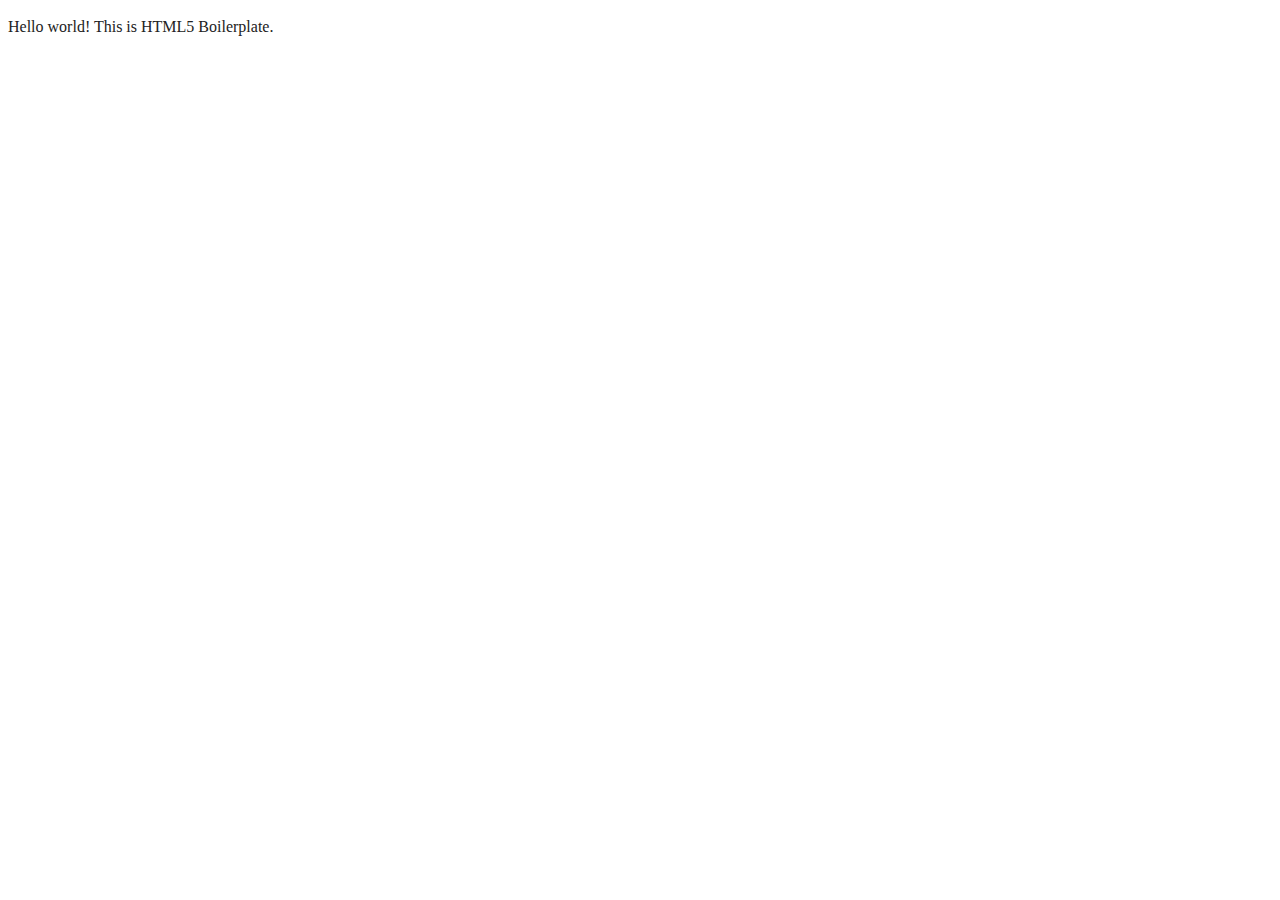
==== index.html @ e8aa1d7d "replace-template" ====
<!doctype html>
<html class="no-js" lang="">

<head>
  <meta charset="utf-8">
  <title></title>
  <meta name="description" content="">
  <meta name="viewport" content="width=device-width, initial-scale=1">

  <meta property="og:title" content="">
  <meta property="og:type" content="">
  <meta property="og:url" content="">
  <meta property="og:image" content="">

  <link rel="manifest" href="site.webmanifest">
  <link rel="apple-touch-icon" href="icon.png">
  <!-- Place favicon.ico in the root directory -->

  <link rel="stylesheet" href="css/normalize.css">
  <link rel="stylesheet" href="css/main.css">

  <meta name="theme-color" content="#fafafa">
</head>

<body>

  <!-- Add your site or application content here -->
  <p>Hello world! This is HTML5 Boilerplate.</p>
  <script src="js/vendor/modernizr-3.11.2.min.js"></script>
  <script src="js/plugins.js"></script>
  <script src="js/main.js"></script>

  <!-- Google Analytics: change UA-XXXXX-Y to be your site's ID. -->
  <script>
    window.ga = function () { ga.q.push(arguments) }; ga.q = []; ga.l = +new Date;
    ga('create', 'UA-XXXXX-Y', 'auto'); ga('set', 'anonymizeIp', true); ga('set', 'transport', 'beacon'); ga('send', 'pageview')
  </script>
  <script src="https://www.google-analytics.com/analytics.js" async></script>
</body>

</html>
---- css/main.css ----
/*! HTML5 Boilerplate v8.0.0 | MIT License | https://html5boilerplate.com/ */

/* main.css 2.1.0 | MIT License | https://github.com/h5bp/main.css#readme */
/*
 * What follows is the result of much research on cross-browser styling.
 * Credit left inline and big thanks to Nicolas Gallagher, Jonathan Neal,
 * Kroc Camen, and the H5BP dev community and team.
 */

/* ==========================================================================
   Base styles: opinionated defaults
   ========================================================================== */

html {
  color: #222;
  font-size: 1em;
  line-height: 1.4;
}

/*
 * Remove text-shadow in selection highlight:
 * https://twitter.com/miketaylr/status/12228805301
 *
 * Vendor-prefixed and regular ::selection selectors cannot be combined:
 * https://stackoverflow.com/a/16982510/7133471
 *
 * Customize the background color to match your design.
 */

::-moz-selection {
  background: #b3d4fc;
  text-shadow: none;
}

::selection {
  background: #b3d4fc;
  text-shadow: none;
}

/*
 * A better looking default horizontal rule
 */

hr {
  display: block;
  height: 1px;
  border: 0;
  border-top: 1px solid #ccc;
  margin: 1em 0;
  padding: 0;
}

/*
 * Remove the gap between audio, canvas, iframes,
 * images, videos and the bottom of their containers:
 * https://github.com/h5bp/html5-boilerplate/issues/440
 */

audio,
canvas,
iframe,
img,
svg,
video {
  vertical-align: middle;
}

/*
 * Remove default fieldset styles.
 */

fieldset {
  border: 0;
  margin: 0;
  padding: 0;
}

/*
 * Allow only vertical resizing of textareas.
 */

textarea {
  resize: vertical;
}

/* ==========================================================================
   Author's custom styles
   ========================================================================== */

/* ==========================================================================
   Helper classes
   ========================================================================== */

/*
 * Hide visually and from screen readers
 */

.hidden,
[hidden] {
  display: none !important;
}

/*
 * Hide only visually, but have it available for screen readers:
 * https://snook.ca/archives/html_and_css/hiding-content-for-accessibility
 *
 * 1. For long content, line feeds are not interpreted as spaces and small width
 *    causes content to wrap 1 word per line:
 *    https://medium.com/@jessebeach/beware-smushed-off-screen-accessible-text-5952a4c2cbfe
 */

.sr-only {
  border: 0;
  clip: rect(0, 0, 0, 0);
  height: 1px;
  margin: -1px;
  overflow: hidden;
  padding: 0;
  position: absolute;
  white-space: nowrap;
  width: 1px;
  /* 1 */
}

/*
 * Extends the .sr-only class to allow the element
 * to be focusable when navigated to via the keyboard:
 * https://www.drupal.org/node/897638
 */

.sr-only.focusable:active,
.sr-only.focusable:focus {
  clip: auto;
  height: auto;
  margin: 0;
  overflow: visible;
  position: static;
  white-space: inherit;
  width: auto;
}

/*
 * Hide visually and from screen readers, but maintain layout
 */

.invisible {
  visibility: hidden;
}

/*
 * Clearfix: contain floats
 *
 * For modern browsers
 * 1. The space content is one way to avoid an Opera bug when the
 *    `contenteditable` attribute is included anywhere else in the document.
 *    Otherwise it causes space to appear at the top and bottom of elements
 *    that receive the `clearfix` class.
 * 2. The use of `table` rather than `block` is only necessary if using
 *    `:before` to contain the top-margins of child elements.
 */

.clearfix::before,
.clearfix::after {
  content: " ";
  display: table;
}

.clearfix::after {
  clear: both;
}

/* ==========================================================================
   EXAMPLE Media Queries for Responsive Design.
   These examples override the primary ('mobile first') styles.
   Modify as content requires.
   ========================================================================== */

@media only screen and (min-width: 35em) {
  /* Style adjustments for viewports that meet the condition */
}

@media print,
  (-webkit-min-device-pixel-ratio: 1.25),
  (min-resolution: 1.25dppx),
  (min-resolution: 120dpi) {
  /* Style adjustments for high resolution devices */
}

/* ==========================================================================
   Print styles.
   Inlined to avoid the additional HTTP request:
   https://www.phpied.com/delay-loading-your-print-css/
   ========================================================================== */

@media print {
  *,
  *::before,
  *::after {
    background: #fff !important;
    color: #000 !important;
    /* Black prints faster */
    box-shadow: none !important;
    text-shadow: none !important;
  }

  a,
  a:visited {
    text-decoration: underline;
  }

  a[href]::after {
    content: " (" attr(href) ")";
  }

  abbr[title]::after {
    content: " (" attr(title) ")";
  }

  /*
   * Don't show links that are fragment identifiers,
   * or use the `javascript:` pseudo protocol
   */
  a[href^="#"]::after,
  a[href^="javascript:"]::after {
    content: "";
  }

  pre {
    white-space: pre-wrap !important;
  }

  pre,
  blockquote {
    border: 1px solid #999;
    page-break-inside: avoid;
  }

  /*
   * Printing Tables:
   * https://web.archive.org/web/20180815150934/http://css-discuss.incutio.com/wiki/Printing_Tables
   */
  thead {
    display: table-header-group;
  }

  tr,
  img {
    page-break-inside: avoid;
  }

  p,
  h2,
  h3 {
    orphans: 3;
    widows: 3;
  }

  h2,
  h3 {
    page-break-after: avoid;
  }
}
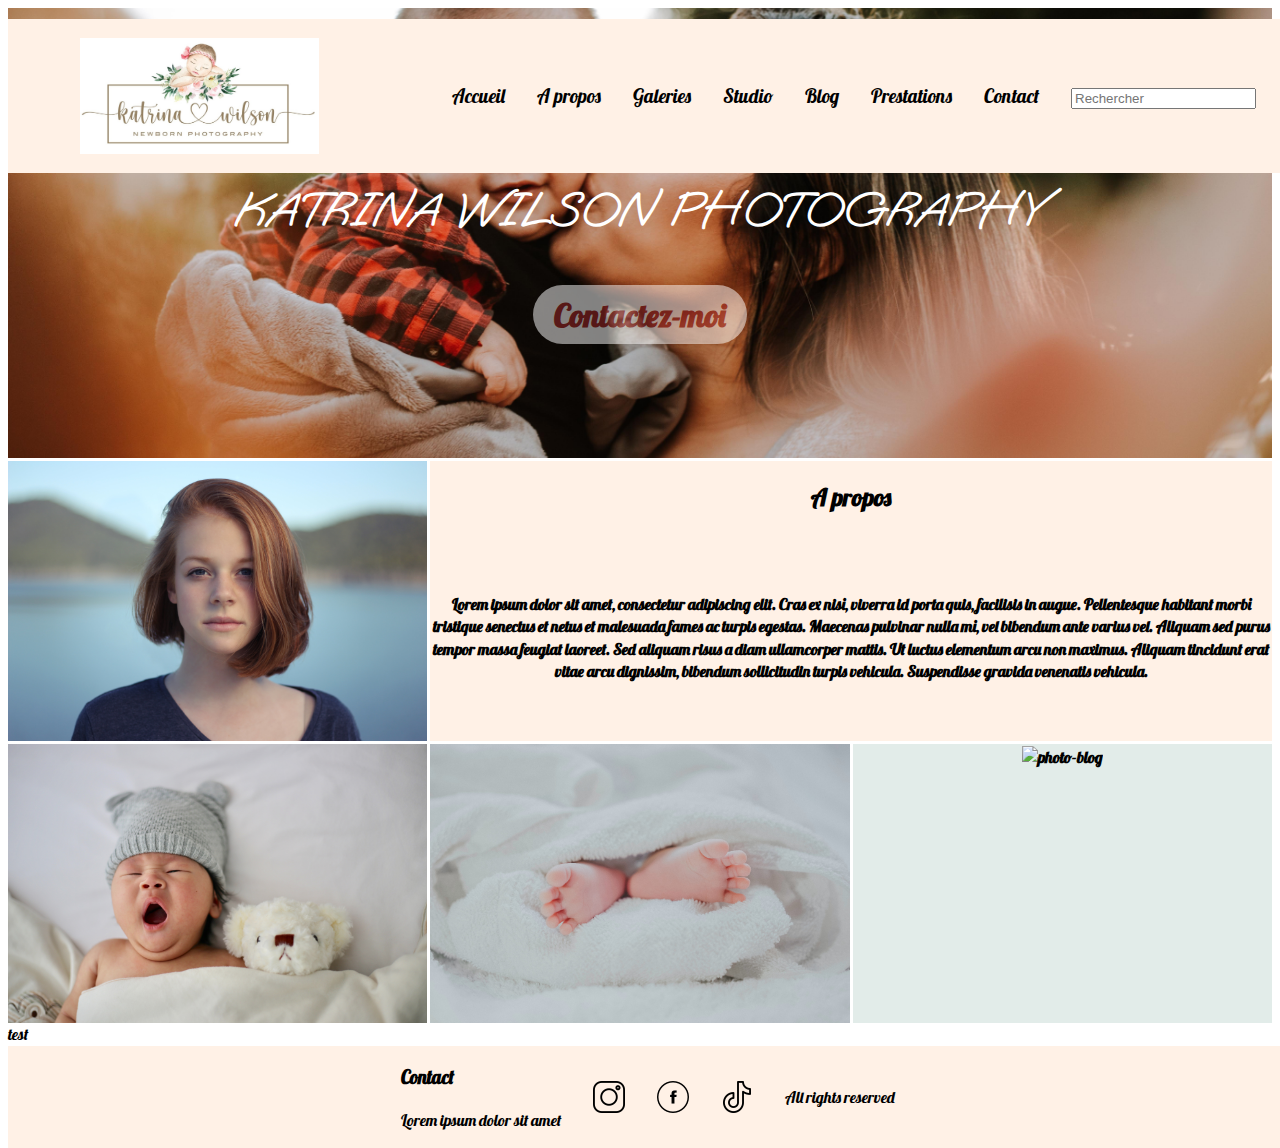
==== commit 78b17ea7: "add-other-pages" ====
--- a/index.html
+++ b/index.html
@@ -20,12 +20,95 @@
   <link rel="stylesheet" href="css/main.css">
 
   <meta name="theme-color" content="#fafafa">
+  <link href="https://fonts.googleapis.com/css2?family=Josefin+Sans&family=Lobster&family=Oooh+Baby&family=Open+Sans:wght@400;500&display=swap" rel="stylesheet">
 </head>
+
 
 <body>
 
   <!-- Add your site or application content here -->
-  <p>Hello world! This is HTML5 Boilerplate.</p>
+  <header>
+    <nav class="navbar">
+      <ul class="nav-list">
+        <div class="nav-item logo"><img src="img/logo.jpg" alt="logo"></div>
+        <li class="nav-item"><a href="index.html">Accueil</a></li>
+        <li class="nav-item"><a href="a-propos.html">A propos</a></li>
+        <li class="nav-item"><a href="galerie.html">Galeries</a></li>
+        <li class="nav-item"><a href="studio.html">Studio</a></li>
+        <li class="nav-item"><a href="blog.html">Blog</a></li>
+        <li class="nav-item"><a href="prestations.html">Prestations</a></li>
+        <li class="nav-item"><a href="contact.html">Contact</a></li>
+        <!-- 
+          <li><a href="link-insta"><img src="icon/instagram.png" alt="icon-instagram"></a></li>
+          <li><a href="link-fb"><img src="icon/facebook.png" alt="icon-fb"></a></li>
+          <li><a href="link-tiktok"><img src="icon/tik-tok.png" alt="icon-tiktok"></a></li> -->
+        <div class="nav-item" class="search">
+          <input type="text" name="search" id="search" placeholder="Rechercher">
+        </div>
+
+      </ul>
+    </nav>
+  </header>
+
+
+  <section class="container">
+    <main>
+      <div class="main">
+        <p class="main-title">KATRINA WILSON PHOTOGRAPHY</p>
+        <a href="contact.html" class="btn">Contactez-moi</a>
+      </div>
+    </main>
+
+    <article class="propos">
+
+      <img src="img/profile.jpg" alt="profile-picture">
+
+    </article>
+    <article class="propos-text">
+      <h2>A propos</h2>
+      <p>Lorem ipsum dolor sit amet, consectetur adipiscing elit. Cras ex nisi, viverra id porta quis, facilisis in
+        augue. Pellentesque habitant morbi tristique senectus et netus et malesuada fames ac turpis egestas. Maecenas
+        pulvinar nulla mi, vel bibendum ante varius vel. Aliquam sed purus tempor massa feugiat laoreet. Sed aliquam
+        risus a diam ullamcorper mattis. Ut luctus elementum arcu non maximus. Aliquam tincidunt erat vitae arcu
+        dignissim, bibendum sollicitudin turpis vehicula. Suspendisse gravida venenatis vehicula.</p>
+
+    </article>
+
+
+
+    <article class="prestations">
+      <!-- <h2>Prestations</h2> -->
+      <a href="link-prestation">
+        <img src="img/baby3.jpg" alt="photo-baby">
+      </a>
+    </article>
+
+    <article class="studio">
+      <!-- <h2>Studio</h2> -->
+      <img src="img/baby1.jpg" alt="photo-studio">
+    </article>
+
+    <article class="blog">
+      <!-- <h2>Blog</h2> -->
+      <img src="img/family3.jpg" alt="photo-blog">
+    </article>
+
+  </section>
+
+  <div class="test">test</div>
+<section>
+  <footer class="footer-bar">
+    <div>
+    <h3 class="foot-item">Contact</h3>
+    <p class="foot-item">Lorem ipsum dolor sit amet</p>
+  </div>
+    <li class="foot-item"><a href="link-insta"><img src="icon/instagram.png" alt="icon-instagram"></a></li>
+    <li class="foot-item"><a href="link-fb"><img src="icon/facebook.png" alt="icon-fb"></a></li>
+    <li class="foot-item"><a href="link-tiktok"><img src="icon/tik-tok.png" alt="icon-tiktok"></a></li>
+    <p class="foot-item">All rights reserved</p>
+  </footer>
+</section>
+
   <script src="js/vendor/modernizr-3.11.2.min.js"></script>
   <script src="js/plugins.js"></script>
   <script src="js/main.js"></script>
@@ -38,4 +121,4 @@
   <script src="https://www.google-analytics.com/analytics.js" async></script>
 </body>
 
-</html>
+</html>--- a/css/main.css
+++ b/css/main.css
@@ -10,12 +10,6 @@
 /* ==========================================================================
    Base styles: opinionated defaults
    ========================================================================== */
-
-html {
-  color: #222;
-  font-size: 1em;
-  line-height: 1.4;
-}
 
 /*
  * Remove text-shadow in selection highlight:
@@ -180,9 +174,9 @@
 }
 
 @media print,
-  (-webkit-min-device-pixel-ratio: 1.25),
-  (min-resolution: 1.25dppx),
-  (min-resolution: 120dpi) {
+(-webkit-min-device-pixel-ratio: 1.25),
+(min-resolution: 1.25dppx),
+(min-resolution: 120dpi) {
   /* Style adjustments for high resolution devices */
 }
 
@@ -193,6 +187,7 @@
    ========================================================================== */
 
 @media print {
+
   *,
   *::before,
   *::after {
@@ -209,11 +204,11 @@
   }
 
   a[href]::after {
-    content: " (" attr(href) ")";
+    content: " ("attr(href) ")";
   }
 
   abbr[title]::after {
-    content: " (" attr(title) ")";
+    content: " ("attr(title) ")";
   }
 
   /*
@@ -244,9 +239,9 @@
   }
 
   tr,
-  img {
+  /* img {
     page-break-inside: avoid;
-  }
+  } */
 
   p,
   h2,
@@ -261,3 +256,309 @@
   }
 }
 
+/* ==========================================================================
+ CONTENT 
+========================================================================== */
+/* GENERAL  */
+
+:root {
+  --primary: black;
+  --light: white;
+  --dark: brown;
+  font-family: 'Lobster', cursive;
+}
+html {
+  color: var(--primary);
+  font-size: 1em;
+  line-height: 1.4;
+  
+}
+
+.btn {
+color: var(--dark);
+background-color: var(--light);
+padding: 0.6rem 1.3rem;
+text-decoration: none;
+opacity: 0.5;
+border-radius: 30px;
+}
+img {
+  width: 100%;
+  height: 100%;
+  object-fit: cover;
+}
+/* GENERAL  */
+nav{
+  height: auto;
+  position: fixed;
+  width: 100%;
+  top: 0;
+}
+.nav-list {
+  background-color: #fff1e6;
+  display: flex;
+  justify-content: flex-end;
+  align-content: center;
+  align-items: center;
+  font-size: 1.2rem;
+}
+
+.nav-item {
+  list-style: none;
+  margin-right: 2rem;
+}
+
+.nav-item a {
+  text-decoration: none;
+  color: black;
+}
+
+.nav-item:first-child {
+  margin-right: auto;
+  margin-left: 2rem;
+}
+
+
+.logo {
+  height: 6em;
+  margin: 1em;
+}
+.top{
+  display: flex;
+  flex-direction: column;
+  justify-content: flex-end;
+  align-items: center;
+  padding-bottom: 3rem;
+  height: 40vh;
+}
+
+/* HOME PAGE */
+.container {
+  display: grid;
+  /* width: 100vw; */
+  /* height: 100vh; */
+  grid-template-columns: 1fr 1fr 1fr;
+  grid-template-rows: 0.8fr 0.5fr 0.5fr;
+  grid-template-areas:
+    "main main main"
+    "propos propos-text propos-text"
+    "prest stu blog"
+  ;
+  grid-gap: 0.2rem;
+  font-weight: 800;
+  font-size: 1rem;
+  color: black;
+  text-align: center;
+}
+main {
+  grid-area: main;
+  min-height: 50vh;
+  /* display: grid; */
+  /* background-color: khaki; */
+  background-image: url("../img/family2.jpg");
+  /* object-fit: cover; */
+  background-size: cover;
+  background-position: center;
+  display: flex;
+  flex-direction: column;
+  align-items: center;
+  justify-content: center;
+  /* height: 100vh;
+  width: 100vw;
+  max-width: 100%;  */
+  /* background-size: 100% 100%; */
+}
+main .main-title {
+font-size: 3rem;
+color: var(--light);
+font-family: 'Oooh Baby', cursive;
+}
+
+main .btn{
+  font-size: 2rem;
+}
+main .btn:hover{
+  font-size: 2rem;
+  background: var(--dark);
+  color: var(--light);
+}
+.prestations {
+  grid-area: prest;
+  background-color: #fff1e6;
+}
+
+.studio {
+  grid-area: stu;
+  background-color: #eae4e9;
+}
+
+.blog {
+  grid-area: blog;
+  background-color: #e2ece9;
+}
+
+/* GALERIES */
+.galerie {
+  display: grid;
+  grid-template-columns: repeat(3, 1fr);
+  grid-template-rows:  repeat(3, 60vh);
+  grid-template-areas: 
+  "p1 p2 p3"
+  "p1 p4 p5"
+  "p6 p6 p7";
+  grid-gap: 0.2rem;
+  /* width: 100vw; */
+}
+
+.p1 {
+  grid-area: p1;
+}
+.p2 {
+  grid-area: p2;
+}
+.p3 {
+  grid-area: p3;
+}
+.p4 {
+  grid-area: p4;
+}
+.p5 {
+  grid-area: p5;
+}
+.p6 {
+  grid-area: p6;
+}
+.p7 {
+  grid-area: p7;
+}
+/* END GALERIES */
+
+/* STUDIO */
+.studio-page{
+  display: grid;
+  grid-template-columns: repeat(3, 1fr);
+  grid-template-rows:  1fr;
+  grid-template-areas: 
+  "studio-image studio-text studio-text"
+;
+}
+.studio-image {
+  grid-area: studio-image;
+}
+.studio-text {
+  grid-area: studio-text;
+  display: flex;
+  justify-content: center;
+  align-items: center;
+  padding-left: 2rem;
+}
+
+/* END STUDIO */
+/* PRESTATIONS */
+.prestations-page{
+  display: grid;
+  grid-template-columns: repeat(3, 1fr);
+  grid-template-rows: repeat(4, 1fr);
+  grid-template-areas: 
+  "pi1 pt1 pt1"
+  "pt2 pt2 pi2"
+  "pi3 pt3 pt3"
+  "pt4 pt4 pi4"
+  /* grid-gap: 0.2rem; */
+;
+}
+.pi1 {
+  grid-area: pi1;
+}
+.pt1 {
+  grid-area: pt1;
+}
+.pi2 {
+  grid-area: pi2;
+}
+.pt2 {
+  grid-area: pt2;
+}
+.pi3{
+  grid-area: pi3;
+}
+.pt3 {
+  grid-area: pt3;
+}
+.pi4 {
+  grid-area: pi4;
+}
+.pt4 {
+  grid-area: pt4;
+}
+.prestations-page > article{
+  border-top: solid 0.1rem var(--dark) ;
+  border-bottom: solid  0.1rem var(--dark);
+}
+.prestations-text {
+  display: flex;
+flex-direction: column;
+align-items: center;
+justify-content: flex-start;
+  padding: 2rem;
+
+}
+/* END PRESTATIONS */
+.propos {
+  grid-area: propos;
+  background-color: #e2ece9;
+ 
+ }
+
+
+.propos-text {
+  grid-area: propos-text;
+  background-color: #fff1e6;
+  display: grid;
+  justify-items: center;
+}
+/* .propos-text h2 {
+align-self: flex-start;
+justify-self: center;
+} */
+
+
+/* .test{
+  background-image: url("../img/baby3.jpg");
+  display: flex;
+  object-fit: cover;
+  background-size: cover;
+  justify-content: center;
+  height: 100vh;
+  width: 100vw;
+  max-width: 100%;  
+} */
+
+footer {
+  background-color: #fff1e6;
+  display: flex;
+  justify-content: center;
+  align-items: center;
+  width: 100%;
+  position: absolute;
+}
+
+.foot-item {
+  list-style: none;
+  margin-right: 1rem;
+  margin-left: 1rem;
+  
+}
+
+.foot-item img{
+width: 2rem;
+}
+/* .foot-item:last-of-type {
+  
+  margin-right: 0;
+  margin-left: 1rem;
+}
+.foot-item:first-child {
+  margin-right: auto;
+  margin-left: 0;
+} */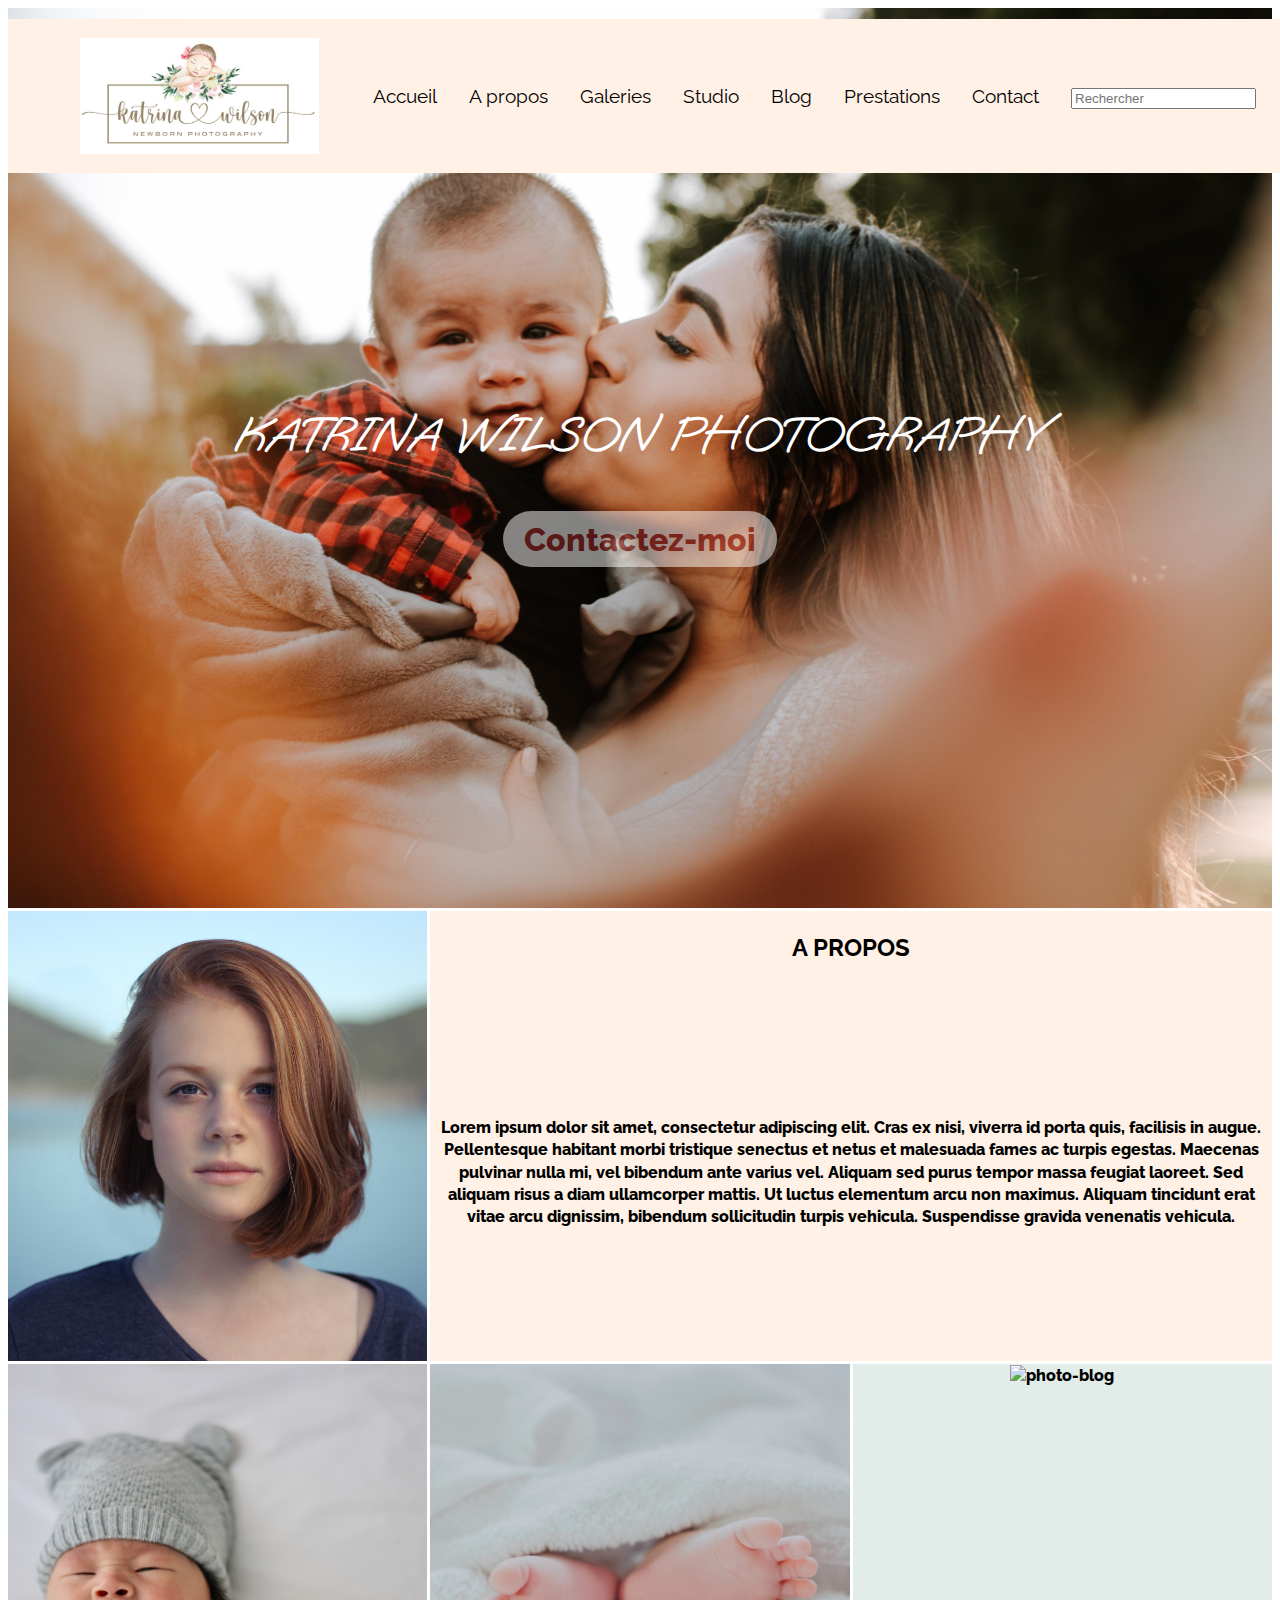
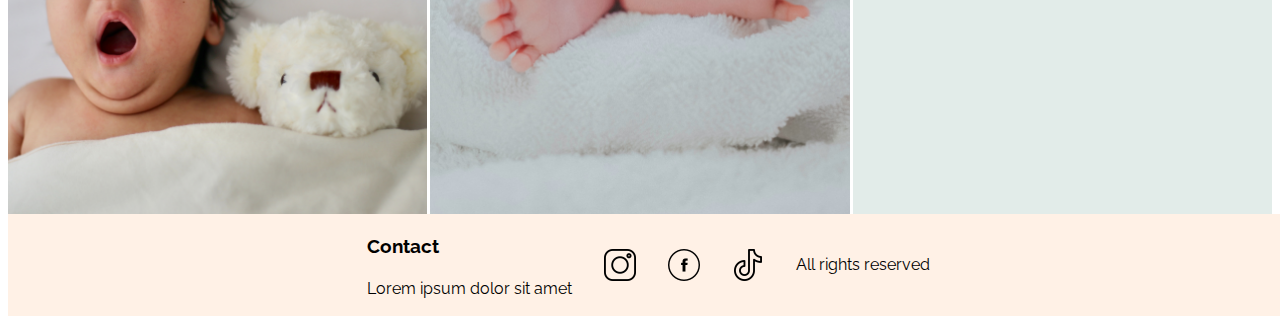
==== commit eecf88bb: "add-contact" ====
--- a/index.html
+++ b/index.html
@@ -20,7 +20,7 @@
   <link rel="stylesheet" href="css/main.css">
 
   <meta name="theme-color" content="#fafafa">
-  <link href="https://fonts.googleapis.com/css2?family=Josefin+Sans&family=Lobster&family=Oooh+Baby&family=Open+Sans:wght@400;500&display=swap" rel="stylesheet">
+  <link href="https://fonts.googleapis.com/css2?family=Josefin+Sans&family=Lobster&family=Oooh+Baby&family=Open+Sans:wght@400;500&family=Raleway:wght@200&display=swap" rel="stylesheet">
 </head>
 
 
@@ -65,7 +65,7 @@
 
     </article>
     <article class="propos-text">
-      <h2>A propos</h2>
+      <h2>A PROPOS</h2>
       <p>Lorem ipsum dolor sit amet, consectetur adipiscing elit. Cras ex nisi, viverra id porta quis, facilisis in
         augue. Pellentesque habitant morbi tristique senectus et netus et malesuada fames ac turpis egestas. Maecenas
         pulvinar nulla mi, vel bibendum ante varius vel. Aliquam sed purus tempor massa feugiat laoreet. Sed aliquam
@@ -95,7 +95,6 @@
 
   </section>
 
-  <div class="test">test</div>
 <section>
   <footer class="footer-bar">
     <div>
--- a/css/main.css
+++ b/css/main.css
@@ -265,11 +265,12 @@
   --primary: black;
   --light: white;
   --dark: brown;
-  font-family: 'Lobster', cursive;
+  font-family: 'Raleway', sans-serif;
+  box-sizing:border-box;
 }
 html {
   color: var(--primary);
-  font-size: 1em;
+  font-size: 1rem;
   line-height: 1.4;
   
 }
@@ -291,7 +292,7 @@
 nav{
   height: auto;
   position: fixed;
-  width: 100%;
+  width: 100vw;
   top: 0;
 }
 .nav-list {
@@ -328,7 +329,7 @@
   flex-direction: column;
   justify-content: flex-end;
   align-items: center;
-  padding-bottom: 3rem;
+  padding-bottom: 2vh;
   height: 40vh;
 }
 
@@ -352,7 +353,7 @@
 }
 main {
   grid-area: main;
-  min-height: 50vh;
+  min-height: 100vh;
   /* display: grid; */
   /* background-color: khaki; */
   background-image: url("../img/family2.jpg");
@@ -504,6 +505,57 @@
 
 }
 /* END PRESTATIONS */
+/* BLOG */
+.blog-page {
+  display: grid;
+  grid-template-columns: repeat(3, 1fr);
+  grid-template-rows:  repeat(4, 30vh);
+  grid-template-areas: 
+  "bi1 bi2 bi3"
+  "bt1 bt2 bt3"
+  "bi4 bi5 bi6"
+  "bt4 bt5 bt6"
+ ;
+  grid-gap: 0.2rem;
+}
+.bi1{
+  grid-area: bi1;
+}
+.bi2{
+  grid-area: bi2;
+}
+.bi3{
+  grid-area: bi3;
+}
+.bi4{
+  grid-area: bi4;
+}
+.bi5{
+  grid-area: bi5;
+}
+.bi6{
+  grid-area: bi6;
+}
+.bt1{
+  grid-area: bt1;
+}
+.bt2{
+  grid-area: bt2;
+}
+.bt3{
+  grid-area: bt3;
+}
+.bt4{
+  grid-area: bt4;
+}
+.bt5{
+  grid-area: bt5;
+}
+.bt6{
+  grid-area: bt6;
+}
+
+/* END BLOG */
 .propos {
   grid-area: propos;
   background-color: #e2ece9;
@@ -517,22 +569,8 @@
   display: grid;
   justify-items: center;
 }
-/* .propos-text h2 {
-align-self: flex-start;
-justify-self: center;
-} */
-
-
-/* .test{
-  background-image: url("../img/baby3.jpg");
-  display: flex;
-  object-fit: cover;
-  background-size: cover;
-  justify-content: center;
-  height: 100vh;
-  width: 100vw;
-  max-width: 100%;  
-} */
+
+
 
 footer {
   background-color: #fff1e6;
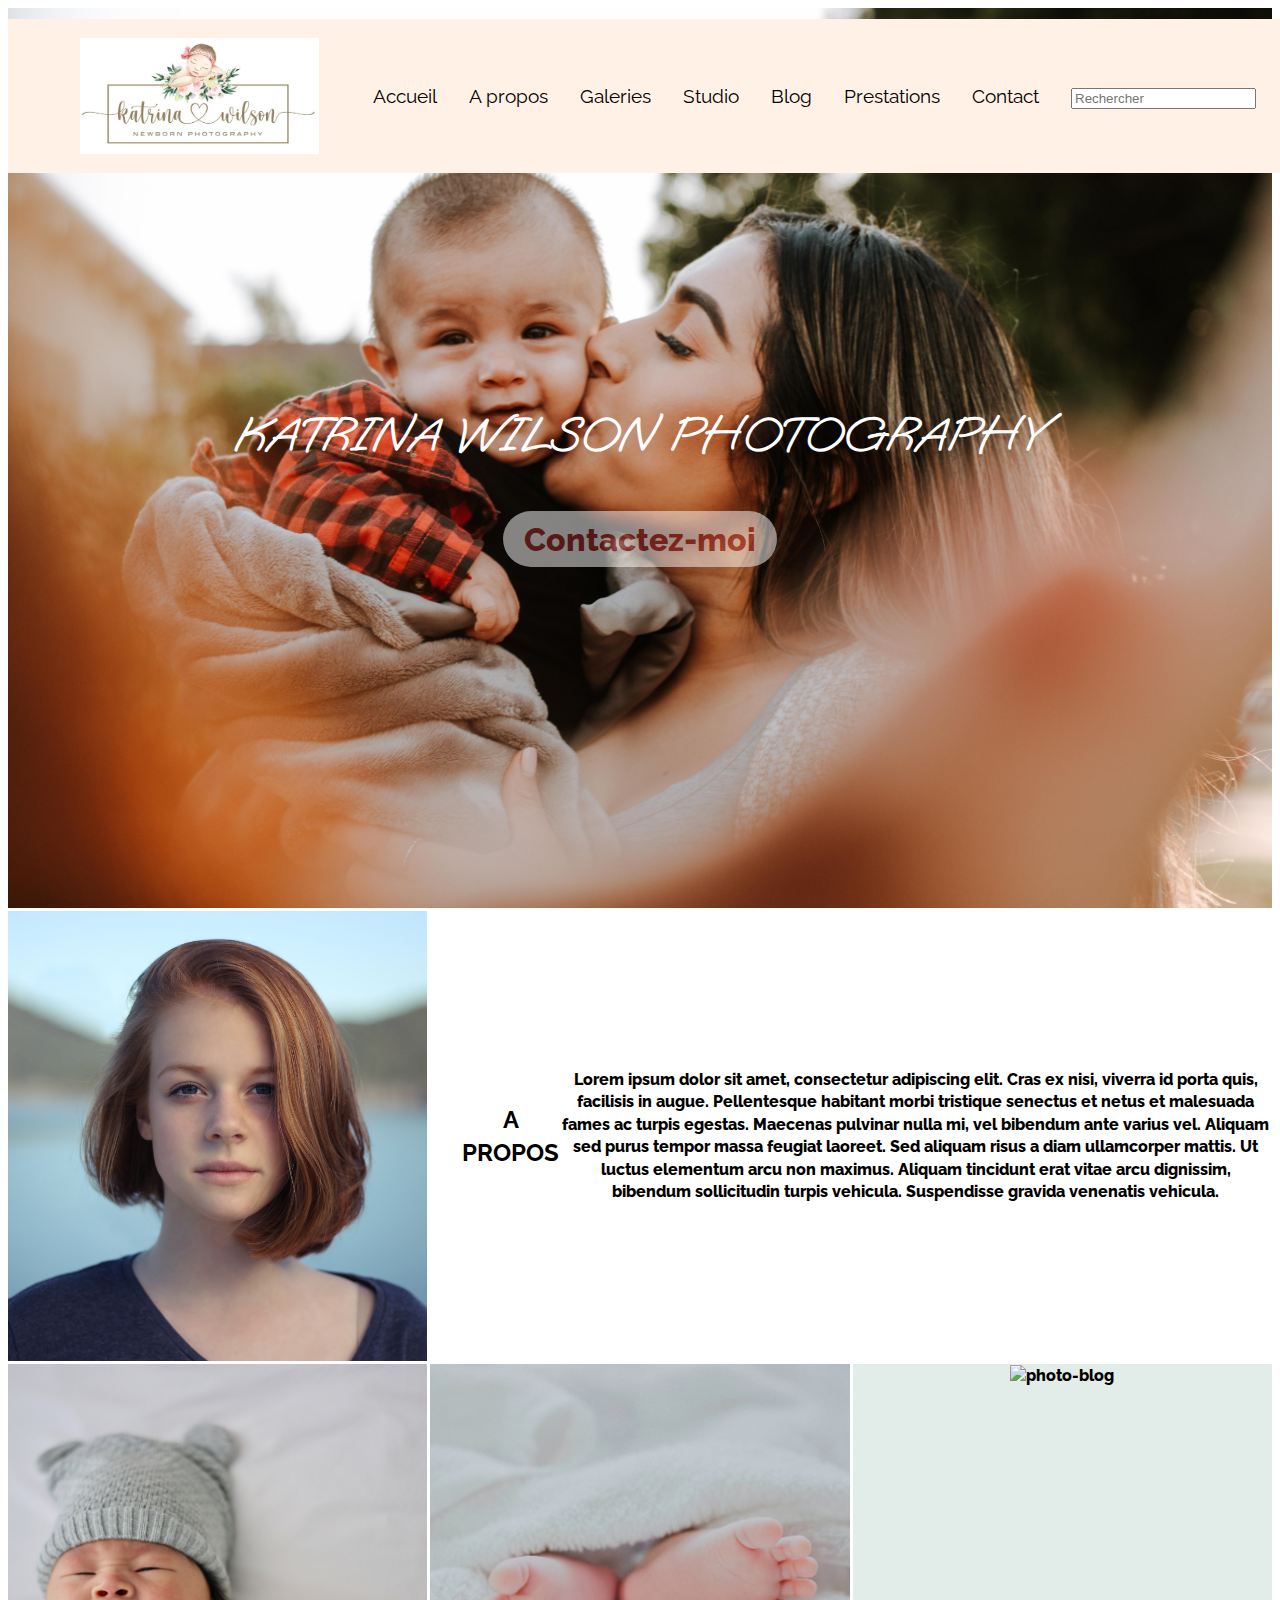
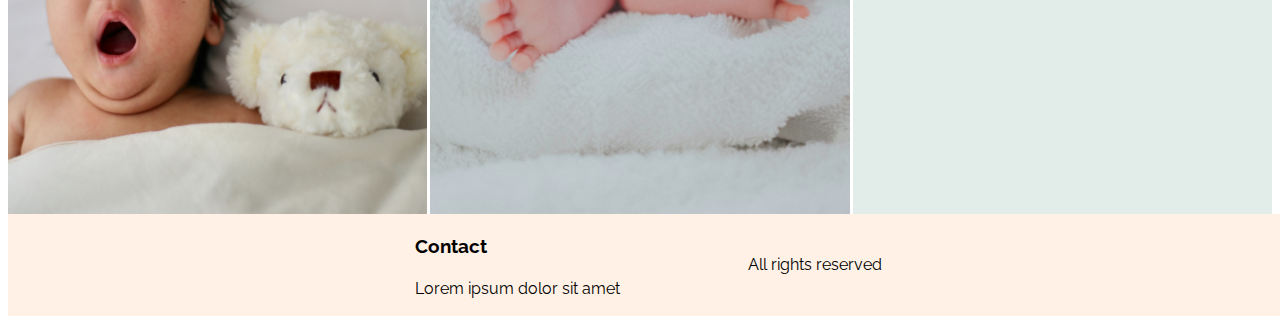
==== commit e6b1ee0c: "add-icon" ====
--- a/index.html
+++ b/index.html
@@ -20,7 +20,11 @@
   <link rel="stylesheet" href="css/main.css">
 
   <meta name="theme-color" content="#fafafa">
-  <link href="https://fonts.googleapis.com/css2?family=Josefin+Sans&family=Lobster&family=Oooh+Baby&family=Open+Sans:wght@400;500&family=Raleway:wght@200&display=swap" rel="stylesheet">
+  <link
+    href="https://fonts.googleapis.com/css2?family=Josefin+Sans&family=Lobster&family=Oooh+Baby&family=Open+Sans:wght@400;500&family=Raleway:wght@200&display=swap"
+    rel="stylesheet">
+    <script src="https://kit.fontawesome.com/aa51b06ca8.js" crossorigin="anonymous"></script>
+
 </head>
 
 
@@ -95,18 +99,18 @@
 
   </section>
 
-<section>
-  <footer class="footer-bar">
-    <div>
-    <h3 class="foot-item">Contact</h3>
-    <p class="foot-item">Lorem ipsum dolor sit amet</p>
-  </div>
-    <li class="foot-item"><a href="link-insta"><img src="icon/instagram.png" alt="icon-instagram"></a></li>
-    <li class="foot-item"><a href="link-fb"><img src="icon/facebook.png" alt="icon-fb"></a></li>
-    <li class="foot-item"><a href="link-tiktok"><img src="icon/tik-tok.png" alt="icon-tiktok"></a></li>
-    <p class="foot-item">All rights reserved</p>
-  </footer>
-</section>
+  <section>
+    <footer class="footer-bar">
+      <div>
+        <h3 class="foot-item">Contact</h3>
+        <p class="foot-item">Lorem ipsum dolor sit amet</p>
+      </div>
+      <li class="foot-item"><a href="link-insta"><i class="fab fa-instagram fa-2x" style="color:black"></i></a></li>
+      <li class="foot-item"><a href="link-fb"><i class="fab fa-facebook fa-2x" style="color:black"></i></a></li>
+      <li class="foot-item"><a href="link-tiktok"><i class="fab fa-tiktok fa-2x" style="color:black"></i></a></li>
+      <p class="foot-item">All rights reserved</p>
+    </footer>
+  </section>
 
   <script src="js/vendor/modernizr-3.11.2.min.js"></script>
   <script src="js/plugins.js"></script>
--- a/css/main.css
+++ b/css/main.css
@@ -556,21 +556,26 @@
 }
 
 /* END BLOG */
-.propos {
-  grid-area: propos;
-  background-color: #e2ece9;
- 
- }
-
-
+/* PROPOS */
+.propos-page{
+  display: grid;
+  grid-template-columns: repeat(3, 1fr);
+  grid-template-rows:  1fr;
+  grid-template-areas: 
+  "propos-image propos-text propos-text"
+;
+}
+.propos-image {
+  grid-area: propos-image;
+}
 .propos-text {
   grid-area: propos-text;
-  background-color: #fff1e6;
-  display: grid;
-  justify-items: center;
-}
-
-
+  display: flex;
+  justify-content: center;
+  align-items: center;
+  padding-left: 2rem;
+}
+/* END PROPOS */
 
 footer {
   background-color: #fff1e6;
